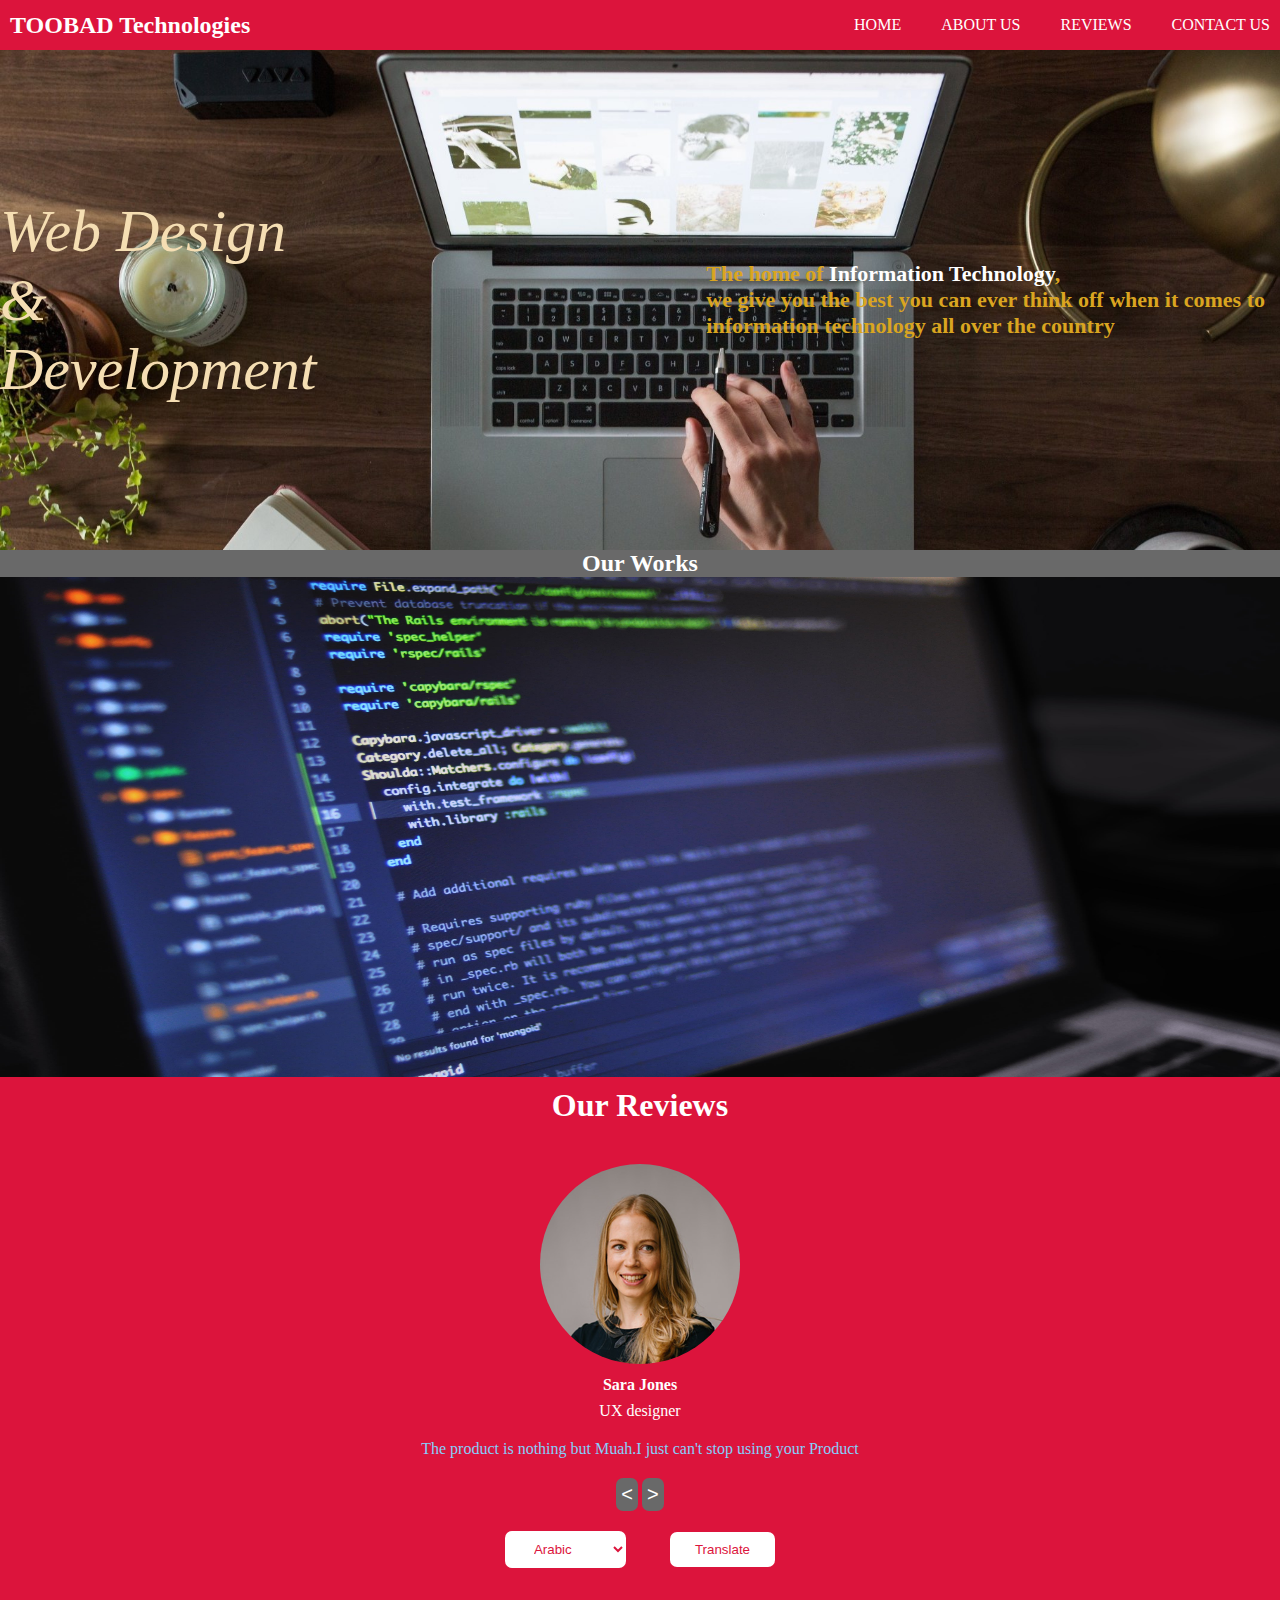
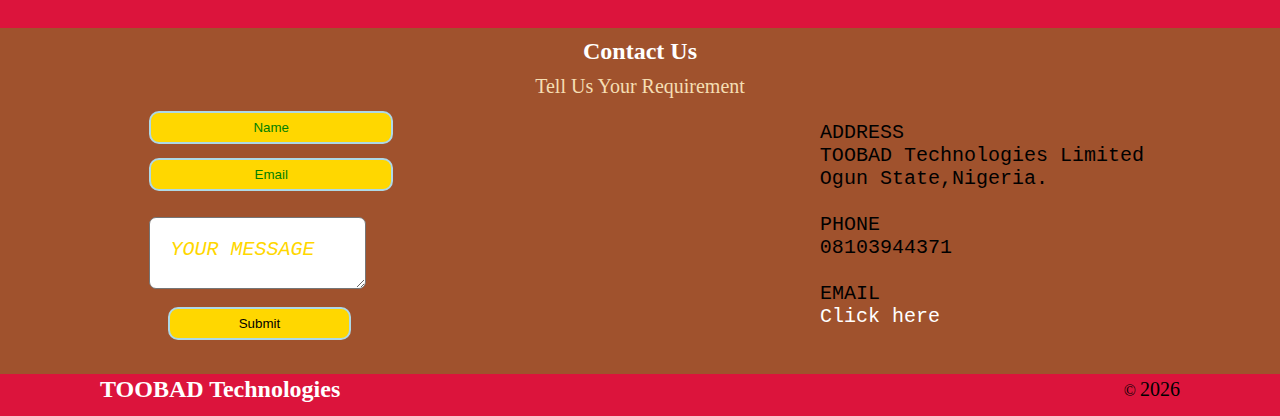
==== index.html @ bc47036b "first" ====
<!DOCTYPE html>
<html lang="en">
<head>
    <meta charset="UTF-8">
    <meta http-equiv="X-UA-Compatible" content="IE=edge">
    <meta name="viewport" content="width=device-width, initial-scale=1.0">
    <title>Home</title>
    <link rel="stylesheet" href="styles.css">
</head>
<body class="index">
    <nav id="home" class="nav-menu">
        <h2 class="head">TOOBAD Technologies</h2>
        <ul class="nav-lists">
          <li class="nav-list-item"> <a href= "#home"> Home</a></li>
            <li class="nav-list-item"> <a href="#about"> About Us</a></li>
            <li class="nav-list-item"> <a href="#reviews"> Reviews</a></li>
            <li class="nav-list-item"> <a href="#contact"> Contact Us</a></li>
        </ul>
        
        <div class="hamburger">
            <span class="bar"></span>
            <span class="bar"></span>
            <span class="bar"></span>
          </div>
    </nav>
<div class="hidden width500">
<nav id="top">
    <h2  class="head">TOOBAD Technologies</h2>
    <ul class="nav-lists">
        <li class="nav-list-item"> <a href= ".home"> Home</a></li>
          <li class="nav-list-item"> <a href="#about"> About Us</a></li>
          <li class="nav-list-item"> <a href="#reviews"> Reviews</a></li>
          <li class="nav-list-item"> <a href="#contact"> Contact Us</a></li>
      </ul>
      <div class="hamburger">
        <span class="bar"></span>
        <span class="bar"></span>
        <span class="bar"></span>
      </div>
</nav>
</div>


    <section  class="first">
        <article class="title">
            Web design <br> & <br> development
        </article>
       <article class="info">
        The home of <span class="IT"> Information Technology</span>, <br>
         we give you the best you can ever think off when it comes to <br> 
         information 
        technology all over the country
    
        </article>
    </section>
    <section id="about" class="second">

        <h2 class="ourWorks">Our Works</h2>
        <article class="ourWorks">
            <img src="images/first (3).jpg"  class="works fade" alt="">
            <img src="images/first (1).jpg" class="works fade"  alt="">
            <img src="images/2-start-simple.jpg" class="works fade"  alt="">
        </article>
    </section>
      
    <section id="reviews" class="third">
        <h1 class="reviews">Our Reviews</h1>
        <article class="review">
            <div class="img-container">
             <img src="images/user-1.png" alt="user-1" id="person-img">
              </div>
  
              <h4 id="author"></h4>
              <p id="job"></p>
              <p id="info"></p>
  
              <!--Buttons-->
         <div class="button-container">
              <button class="prev-btn">
                  &lt;
              </button>
  
              <button class="next-btn">
                  &gt;
              </button>
         </div>
         <select></select>
          <button class="translateBtn">Translate</button>
         
        </article>
    </section>

    <!-- back to top btn -->
 <a href="#home" class="backToTop"><img src="images/arrow-up.png" width="40px"></a>
    <!-- join us btn -->
<a href="pages/signUp.html" class="joinUs">Join us now</a>

<section id="contact" class="fourth">
    
    <h2 class="contactUs">Contact Us</h2>
    <p class="requirement">tell us your requirement </p>
    <div class="contact">
      <div class="partone">
        <form action="#">
        
            <input  type="text" class="contact reduce" 
             placeholder="Name" required >

             <input type="email" id="contactEmail"
             placeholder="Email" class="contact reduce">

             <textarea  id="contactMessage"
              placeholder="Your Message"></textarea>

             <button type="submit" id="contactSubmitBtn"
             class="contactBtn reduce">Submit</button>
        
        </form>
      </div>
    <div class="parttwo">
        <pre>
           <!-- <address> -->
             <span class="h3"> ADDRESS</span>
              TOOBAD Technologies Limited
              Ogun State,Nigeria.

              <span class="h3">PHONE</span>
              08103944371

              <span class="h3">EMAIL</span>
              <a class="clickhere" target="_blank" href="mailto:olalerebabatunde2000@gmail.com">Click here</a>
          <!-- </address> -->
         </pre> 
      </div>
    </div>
</section>

<footer>
    <h2 class="footer">TOOBAD Technologies</h2>
    <article class="footer">&copy; <span class="year"></span></article>
</footer>

    <script src="js/index.js"></script>
</body>
</html>
---- styles.css ----
*{
    margin: 0;
    padding: 0;
    box-sizing: border-box;
}
/* all designs excluding mobile */

html{
    scroll-behavior: smooth;
}


body{
   background-color: white;
   text-align: center;
   padding: 50px;
   overflow-x: hidden;
   /* width: fit-content; */
}
/* pages design */
.header{
    color: white;
    padding: 20px;
}
.container{
    position: relative;
    background-color:rgb(0, 190,0);
    margin: auto;
    max-width: 400px;
    min-height: 400px;   
    border-radius: 10px;
    /* box-shadow: 5px 1px 6px crimson;  */
}
.form-group{
    margin: 2em 0;
}
.remForgot{
    display: flex;
    justify-content: space-between;
    margin: 0 2em 1em;
}
span.rememberText{
    color: white;
    cursor: pointer;
    pointer-events: auto;
}
input[type=checkbox]{
    cursor: pointer;
    
}
button#signUp,button#forgotBtn,button#contactSubmitBtn,button#next,button#login,input[type=text],input[type=email],input[type=password]
,button#verifyBtn{
    border-radius: 10px;
    width: 75%;
    padding: 7px;
    border: 2px solid lightblue;
    color: black;
    outline: none;
    cursor: pointer;
}
.signupEmail{
    margin-left: 2em;
}
.loginPassword{
    margin-left: 1.5em;
}
button#next{
    margin-right: 1em;
}
input::placeholder{
    color: green;
}
button#next,button#login,button#signUp,button#forgotBtn,button#verifyBtn{
    border: none;
    color: #fff;
    font-size: 20px;
    font-weight: 600;
    background: rgb(0, 250,0);
    margin-bottom: 1em;
    cursor: pointer;
}


.hrefLinks{
    color: white;
    text-decoration: none;
    font-style: italic;
}
p.sensitive{
    color:wheat;
    padding:0 50px 50px;
}
body.verify{
    background-color: #fff;
}
input.verify{
    width: 30px;
    cursor: pointer;
    border-color: rgb(0, 190,0);
}
input.verifyBtn{
    width: 40%;
}
section.verificationCode{
    padding: 50px 100px;
    display: flex;
    justify-content: space-evenly;
}
/* pages styling ends here */

/* index styling starts here */

body.index{
    background-color: crimson;
    padding: 0;
    text-align: left;
}
div.width500{
    display: none;
}

@media(min-width:701px){
/* nav design */
nav.nav-menu{
    display: flex;
    justify-content: space-between;
    align-items: center;
    height: 50px;
    padding: 0 10px;
}
.fixed-nav{  
    position: fixed;
    top: 0;
    left: 0;
    width: 100%;
    background: goldenrod;
 } 
nav.nav-menu h2.head{
    color: white

}
nav.nav-menu ul.nav-lists{
    display: flex;
    gap: 40px;
    list-style: none;
}
}


nav ul li a{
    text-decoration: none;
    color: #fff;
    text-transform: uppercase;

}
/* First section design */
section.first{
    background: url(images/1-hero-image.jpg);
    background-position: inherit;
    background-repeat: no-repeat;
    background-size: cover;
    background-attachment: fixed;
    height:500px;
    /* width: 100%; */
    display: flex;
    justify-content: space-between;
    align-items: center;
    
}
section.first article.title{
    color: wheat;
    text-transform: capitalize;
    font-size: 60px;
    font-style: italic ;


}
section.first article.info{
    color: goldenrod;
    font-weight: bold;
    font-size: 22px;
    padding: 15px;
}
span.IT{
    color: white;
}
/* first section design ends here */

/* second section design */

h2.ourWorks{
    text-align: center;
    color: #fff;
    background-color: dimgray;
}
article.ourWorks{
    display: flex;
    justify-content: center;
}
img.works{
    width: 100%;
    height: 500px;
}
img.fade{
    animation: fade 2s;
}

@keyframes fade {
    from{opacity: .4;}
      to{opacity: 1; }

}
/* second section design ends here */

/* third section design */
h1.reviews{
    text-align: center;
    color: #fff;
    margin-top: 10px;
}
article img#person-img{
    border-radius: 500px;
}
article.review{
    text-align: center;
    padding: 40px;
    color: #fff;
}
p#info{
    padding: 20px;
    color: lightskyblue;
}

#author{
    padding: 0.5em;
}

.prev-btn,.next-btn{
    padding: 5px;
    background-color: dimgray;
    color: #fff;
    font-size: 20px;
    border-radius: 7px;
    cursor: pointer;
    outline: none;
    border: none;
}

select option{
    padding: 20px;
}
.translateBtn,select{
    margin: 20px;
    cursor: pointer;
    border-radius: 7px;
    background: white;
    border: none;
     color: crimson;
    padding: 10px 25px;
    outline: none;
}


/* third  section design ends here */

/* join us button */
.joinUs{
    font-size: 20px;
    text-decoration: none;
    bottom: 3rem;
    right: 1rem;
    position: fixed;
    color: #fff;
    /* border-radius: 10px; */
    /* background-color: white; */
    animation: bounce 5s infinite;
    text-transform: uppercase;
    visibility: hidden;
}
.backToTop{
  display: none;
}
.show-link{
    visibility: visible;
}
@keyframes bounce{ 
    0%{transform: scale(0.7) ;}
    50% {transform: scale(1) ;}
     100%{transform: scale(0.7) ;}
} 

/* fourth section styling start here */

section.fourth{
    background-color: sienna
}

h2.contactUs{
           text-align: center;
           color: white;
           padding: 10px;
}
p.requirement{
    text-align: center;
    text-transform: capitalize;
    color: wheat;
    font-size: 20px;
}
div.contact{
    display: flex;
    justify-content: space-around;

}
input.contact{
    margin: 1em;
    width: 100%;
    text-align: center;
    display: block;
    background-color: gold;
}
textarea#contactMessage{
    margin: 1em;
    outline: none;
    border-radius: 7px;
    
}
textarea::placeholder{
    color: gold;
    text-transform: uppercase;
    font-style: italic;
    font-size: 20px;
    display: block;
}
button.contactBtn{
    /* width: 30%; */
    margin: 0 0 0 2rem;
    text-align: center;
    display: block;
    background-color: gold;
}
textarea{
    padding: 20px;
}
div.parttwo{
    font-size: 20px;
}

.clickhere{
    text-decoration: none;
    color: white;
}

/* fourth section design ends here */

/* footer design */

footer{
    display: flex;
    height: 30px;
    align-items: center;
    justify-content: space-between;
    padding: 0 100px;
}
h2.footer{
    color: #fff;
}
span.year{
    font-size: 20px;
}
/* hamburger */

.hamburger{
    display: none;
    position: relative;
}

.hamburger .bar{
    display: block;
    width: 25px;
    background-color: #333;
    height: 3px;
    margin: 5px auto;
    cursor: pointer;
}
/* all designs excluding mobile stops here */
/* design for mobile */

@media(max-width:700px) {
    body.index{
        overflow-x: hidden;
    }
    nav#home{
        margin: 0 auto;
        display: flex;
        justify-content: space-between;
        align-items: center;
        height: 50px;
        
        
    }
    nav#home.height{
        height: 100px;
        align-items: flex-start;
    }
    nav h2.head{
        color: #fff;

    }
    nav ul{
        position: absolute;
        display: block;
        left: 50%;
        top: -100%;
        transition: 0.5s;
    }
    nav ul li{
        height: 25px;
        list-style: none;
    }
    nav ul li a{
        color: gold;
    }

    nav ul.show-links{
        top: 0;
    }
    section.first{
        height: 100vh;
    }
section.first article.title{
    color: wheat;
    text-transform: capitalize;
    font-size: 45px;
    font-style: italic ;
}

div.partone{
    margin-left: 3.9em;
}
input.reduce{
    width: 60%;
}
textarea{
    position: relative;
    padding: 40px 0;
    left: -20px;
}
div.partone button{
    position: relative;
    left: -30px;

}
div.parttwo{
    position: relative;
    font-size: 17px;
    right: 50px;
}

.backToTop{
 font-size: 20px;
 text-decoration: none;
  bottom: 10rem;
 right: 1rem;
 position: fixed;
  color: #fff;
  text-transform: uppercase;
    }
    .show-link{
        display: block;
    }

    /* hamburger div styling */
    
    .hamburger{
        display: block;
        margin: 1em  0;
        cursor: pointer;
    }
    

    .hamburger.active .bar:nth-child(2){
        opacity: 0;
    }
    .hamburger.active .bar:nth-child(1){
        transform: translateY(8px) rotate(45deg);
    }
    .hamburger.active .bar:nth-child(3){
        transform: translateY(-8px) rotate(-45deg)
    }
}

@media (max-width:550px) {
    nav#home{
        display: none;
    }
    div.width500{
        display: block;
    }
    nav#top{
        display: flex;
        justify-content: space-between;
        align-items: center;
        height: 50px;
    }
    nav#top ul{
        z-index: 100;
        position: absolute;
        width: 100%;
        height: 250px;
        left: -100%;
        top: 50px;
        transition: 1s;
        background: crimson;
    }

    nav#top ul.active{
        left: 0;
    }
    nav ul li{
        padding: 30px; 
        list-style: none;
        text-align: center;
    }
    nav ul li:hover{
        background-color: gold;
    }
    nav ul li a{
        color: white;
    }

   section.first{
       display: block;
       text-align: center;
   }
   section.first article.title{
       font-size: 70px;
       color: goldenrod;
       margin-bottom: 100px;
   }
   section.first article.info{
       color: wheat;
   }

.next-btn{
    margin-left: 15px;
}

textarea{
 left: -15x;
}
div.partone{
 left: 40px;
}
div.parttwo{
 position: relative;
 font-size: 13.5px;
}


 footer{
    padding: 0;
}
h2.footer{
    font-size: 20px;
}
span.year{
    font-size: 20px;
}
  /* hamburger div styling */
     .hamburger{
        display: block;
        margin: 1em  0;
        cursor: pointer;
    }
    .hamburger.sactive .bar:nth-child(2){
        opacity: 0;
    }
    .hamburger.sactive .bar:nth-child(1){
        transform: translateY(8px) rotate(45deg);
    }
    .hamburger.sactive .bar:nth-child(3){
        transform: translateY(-8px) rotate(-45deg)
    }
}
@media (max-width:450px){
   section.fourth div.contact{
        display: block;
    }
    div.partone{ 
     margin-left: 3.9em;
 }
 textarea{
     left: 25px;
 }

 div.partone button{
     left: -50px;
 
 }
 div.parttwo{
     display: none;
 }
    
 
 
}

/* Javascript Activated Classes */

/* index page */

select .spaceBtw{
    padding: 20px;
    margin: 5px;
    cursor: pointer;

}
select .spaceBtw:hover{
    background: crimson;
}

/* signup page */
.doesNotMatch{
    display: block;
    position: absolute;
    color:red;
    left: 3.3em;
    bottom: 7.4em;
    
}
.validEmail{
    color: rgb(200, 0,0);
    position: absolute;
    top: 135px;
    left: 50px;

}
.emailValid,.firstTime,.secondTime{
    position: relative;
    left: -27px;
    bottom: -5px;
     opacity: 0;
     pointer-events: none;
}
.emailInvalid{
    position: relative;
    left: -52px;
    bottom: -5px;
    opacity: 0;

}
 

.emailValid.active,.emailInvalid.active,.firstTime.active,.secondTime.active{
    opacity: 1;
    pointer-events: auto;
}
.firstTime.active,.secondTime.active{
    cursor: pointer;
}


/* javascript activated classes */
/* login page */

.loginShowIcon{
    position: relative;
    left: -27px;
    bottom: -5px;
     opacity: 0;
     pointer-events: none;
}
.loginShowIcon.active{
    opacity: 1;
    pointer-events: auto;
    cursor: pointer;
}
 
/* verification page */
.popUp{
    background-color: rgb(0, 190,0);
    width: 300px;
    height: 300px;
    display: flex;
    flex-direction: column;
    justify-content: center;
    position: absolute;
    top: 20%;
    left: 30%;
    border-radius: 20px;
    z-index: 1000;
    pointer-events: none;
    gap: 50px;
    opacity: 0;
}
.popUp.active{
    opacity: 1;
    pointer-events: auto;
}
.popUp p{
    font-size: 20px;
    color: wheat;
}
.popUp a{
    color: #fff;
    text-decoration: none;
    font-size: 25px;
}
.verifyForm.disable,.forgotForm.disable{
    pointer-events: none;
}

/* forgot password */
.popUpForgot{
    background-color: wheat;
    width: 300px;
    height: 300px;
    display: flex;
    flex-direction: column;
    justify-content: center;
    position: absolute;
    top: 20%;
    left: 12%;
    border-radius: 20px;
    z-index: 1000;
    pointer-events: none;
    gap: 50px;
    opacity: 0;
}
.popUpForgot.active{
    opacity: 1;
    pointer-events: auto;
}
.popUpForgot p{
    color: green;
    text-decoration: none;
    font-size: 22px;
}
.popUpForgot a{
    text-decoration: none;
    color: goldenrod;
    font-size: 22px;
}
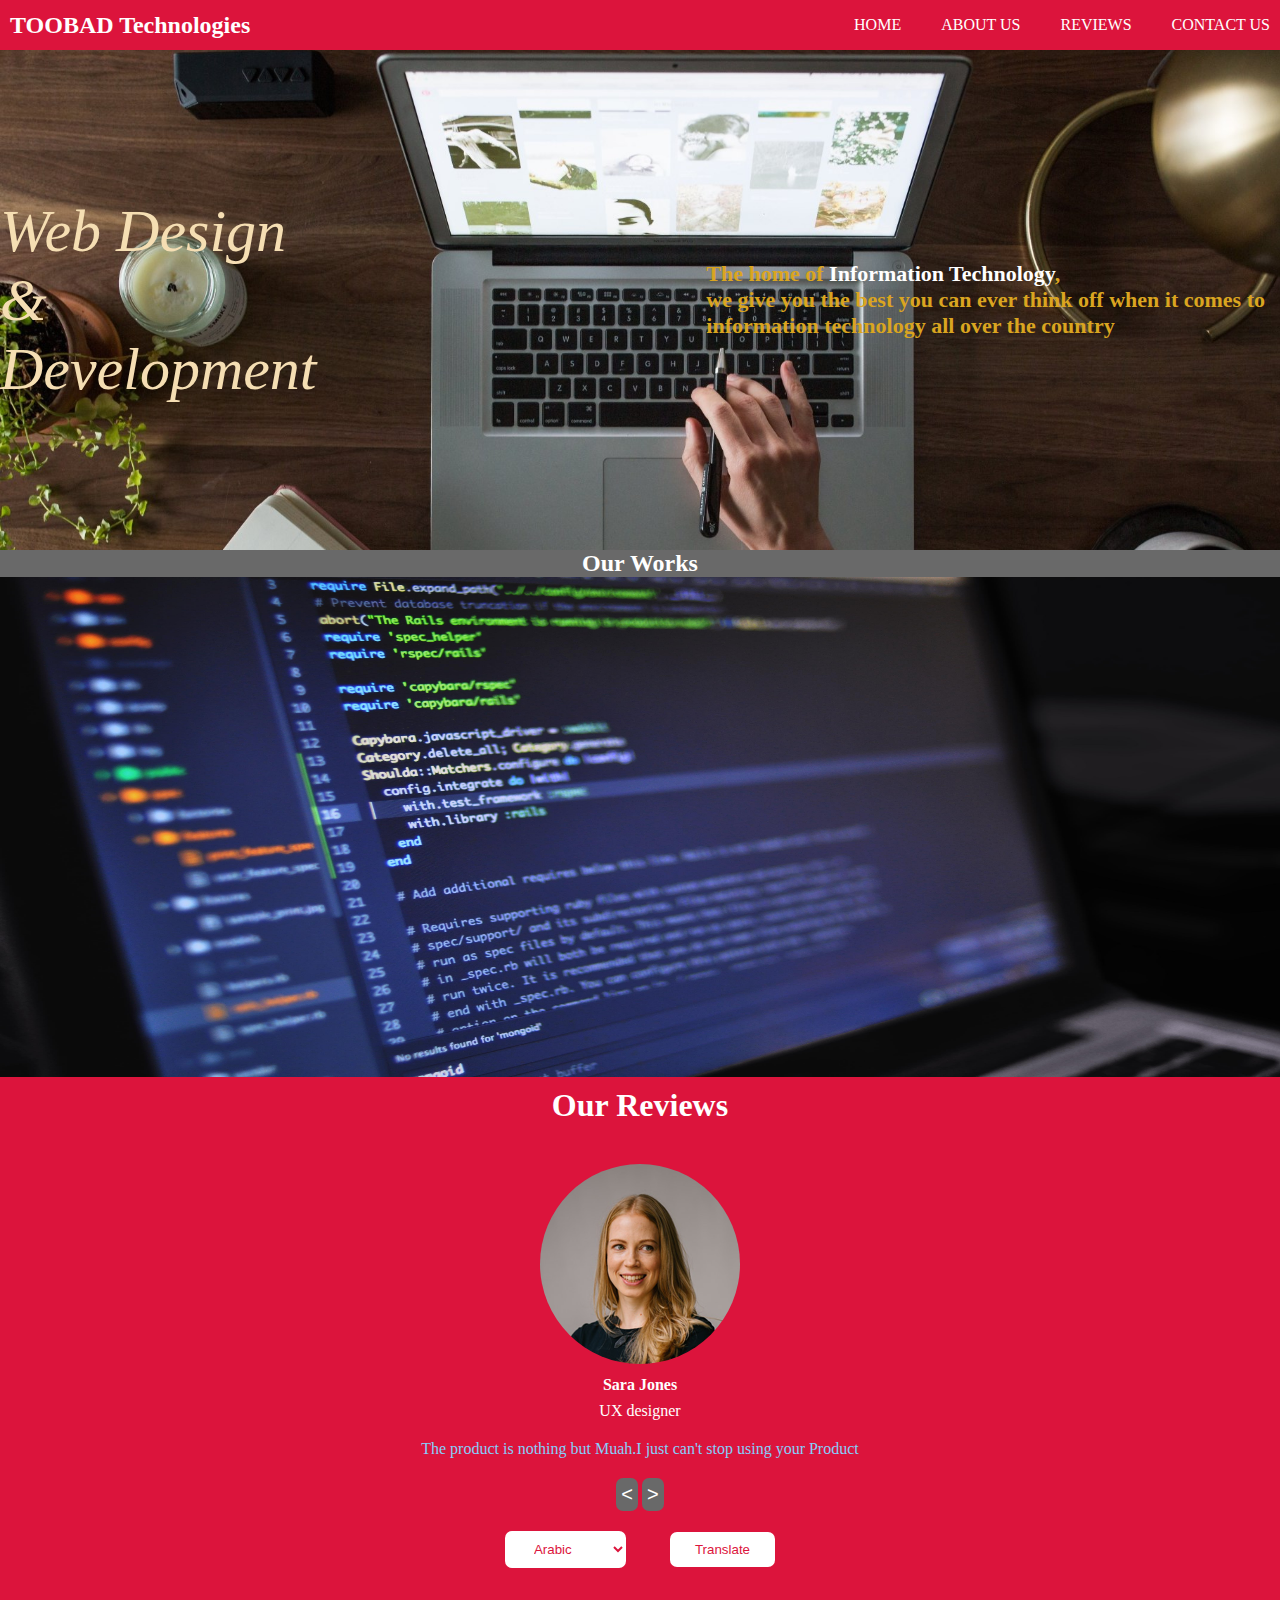
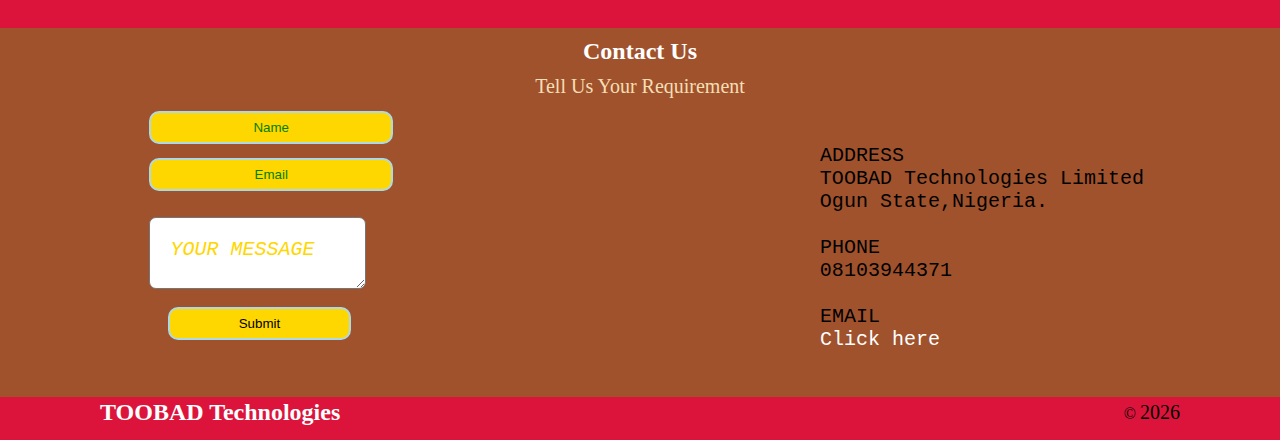
==== commit 5d9dbae8: "third commit" ====
--- a/index.html
+++ b/index.html
@@ -91,7 +91,8 @@
     </section>
 
     <!-- back to top btn -->
- <a href="#home" class="backToTop"><img src="images/arrow-up.png" width="40px"></a>
+    <a href="#top" class="width500Top"><img src="images/arrow-up.png" width="40px"></a>
+    <a href="#home" class="backToTop"><img src="images/arrow-up.png" width="40px"></a>
     <!-- join us btn -->
 <a href="pages/signUp.html" class="joinUs">Join us now</a>
 
@@ -119,7 +120,8 @@
       </div>
     <div class="parttwo">
         <pre>
-           <!-- <address> -->
+           
+               
              <span class="h3"> ADDRESS</span>
               TOOBAD Technologies Limited
               Ogun State,Nigeria.
@@ -129,8 +131,9 @@
 
               <span class="h3">EMAIL</span>
               <a class="clickhere" target="_blank" href="mailto:olalerebabatunde2000@gmail.com">Click here</a>
-          <!-- </address> -->
-         </pre> 
+          
+        </pre>
+        </div>
       </div>
     </div>
 </section>
--- a/styles.css
+++ b/styles.css
@@ -280,6 +280,9 @@
 .backToTop{
   display: none;
 }
+.width500Top{
+    display: none;
+}
 .show-link{
     visibility: visible;
 }
@@ -424,9 +427,9 @@
     nav ul.show-links{
         top: 0;
     }
-    section.first{
+    /* section.first{
         height: 100vh;
-    }
+    } */
 section.first article.title{
     color: wheat;
     text-transform: capitalize;
@@ -459,7 +462,7 @@
 .backToTop{
  font-size: 20px;
  text-decoration: none;
-  bottom: 10rem;
+  bottom: 20rem;
  right: 1rem;
  position: fixed;
   color: #fff;
@@ -533,9 +536,9 @@
        text-align: center;
    }
    section.first article.title{
-       font-size: 70px;
+       font-size: 30px;
        color: goldenrod;
-       margin-bottom: 100px;
+       margin-bottom: 50px;
    }
    section.first article.info{
        color: wheat;
@@ -546,7 +549,7 @@
 }
 
 textarea{
- left: -15x;
+ left: -15px;
 }
 div.partone{
  left: 40px;
@@ -556,6 +559,23 @@
  font-size: 13.5px;
 }
 
+.backToTop{
+    display: none;
+}
+.width500Top{
+    font-size: 20px;
+    text-decoration: none;
+     bottom: 20rem;
+    right: 1rem;
+    position: fixed;
+     color: #fff;
+     text-transform: uppercase;
+     /* display: block; */
+       }
+.width500Top.active{
+    display: block;
+}
+
 
  footer{
     padding: 0;
@@ -567,18 +587,18 @@
     font-size: 20px;
 }
   /* hamburger div styling */
-     .hamburger{
+   nav#top  .hamburger{
         display: block;
         margin: 1em  0;
         cursor: pointer;
     }
-    .hamburger.sactive .bar:nth-child(2){
+    nav#top  .hamburger.sactive .bar:nth-child(2){
         opacity: 0;
     }
-    .hamburger.sactive .bar:nth-child(1){
+    nav#top   .hamburger.sactive .bar:nth-child(1){
         transform: translateY(8px) rotate(45deg);
     }
-    .hamburger.sactive .bar:nth-child(3){
+    nav#top  .hamburger.sactive .bar:nth-child(3){
         transform: translateY(-8px) rotate(-45deg)
     }
 }
@@ -590,11 +610,12 @@
      margin-left: 3.9em;
  }
  textarea{
-     left: 25px;
+     position: relative;
+     left: 20px;
  }
 
  div.partone button{
-     left: -50px;
+     left: -45px;
  
  }
  div.parttwo{
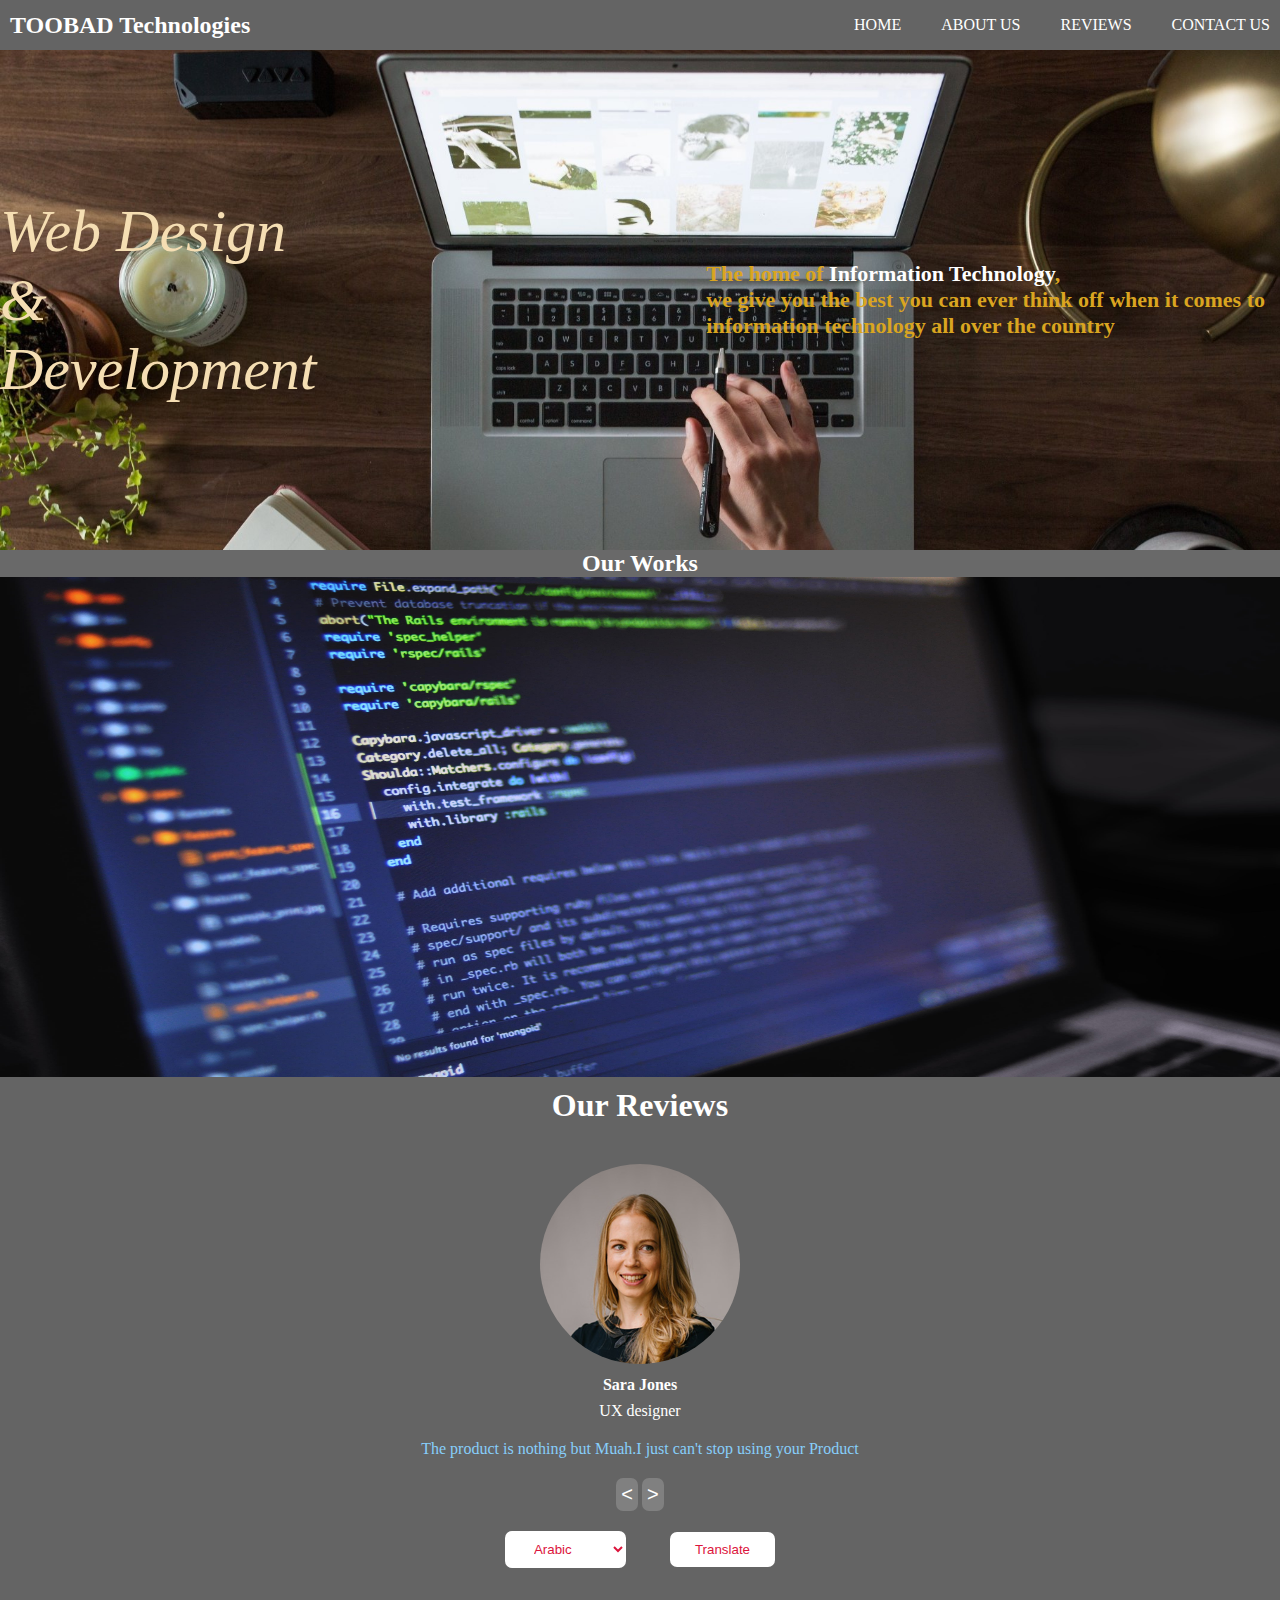
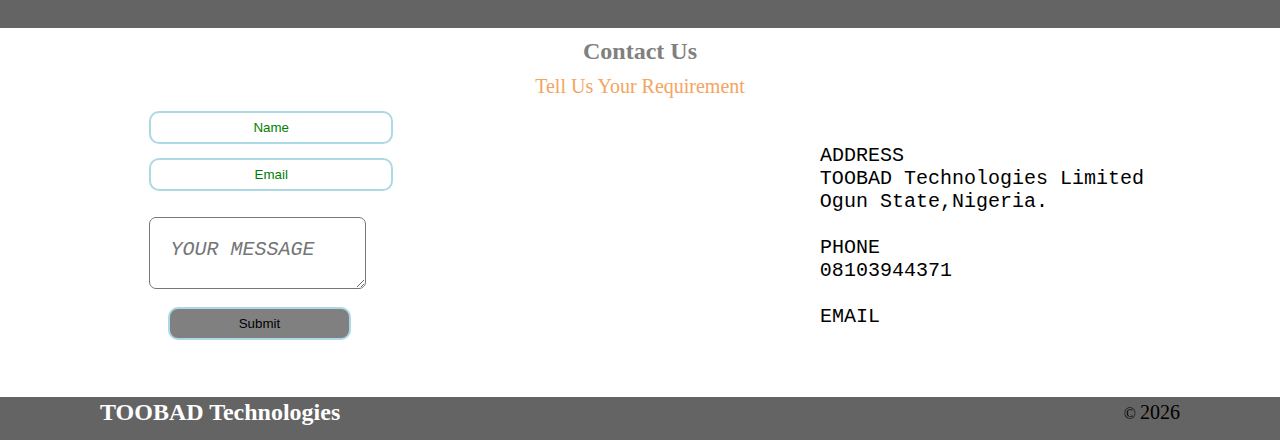
==== commit 8aec8140: "fifth commit" ====
--- a/index.html
+++ b/index.html
@@ -8,6 +8,7 @@
     <link rel="stylesheet" href="styles.css">
 </head>
 <body class="index">
+<div class="indexContainer">
     <nav id="home" class="nav-menu">
         <h2 class="head">TOOBAD Technologies</h2>
         <ul class="nav-lists">
@@ -144,5 +145,7 @@
 </footer>
 
     <script src="js/index.js"></script>
+
+</div>
 </body>
 </html>--- a/styles.css
+++ b/styles.css
@@ -111,10 +111,11 @@
 /* index styling starts here */
 
 body.index{
-    background-color: crimson;
+    background-color: rgb(100,100,100);
     padding: 0;
     text-align: left;
 }
+
 div.width500{
     display: none;
 }
@@ -133,7 +134,7 @@
     top: 0;
     left: 0;
     width: 100%;
-    background: goldenrod;
+    background:lightgray ;
  } 
 nav.nav-menu h2.head{
     color: white
@@ -237,7 +238,7 @@
 
 .prev-btn,.next-btn{
     padding: 5px;
-    background-color: dimgray;
+    background-color: grey;
     color: #fff;
     font-size: 20px;
     border-radius: 7px;
@@ -295,18 +296,18 @@
 /* fourth section styling start here */
 
 section.fourth{
-    background-color: sienna
+    background-color: white
 }
 
 h2.contactUs{
            text-align: center;
-           color: white;
+           color: gray;
            padding: 10px;
 }
 p.requirement{
     text-align: center;
     text-transform: capitalize;
-    color: wheat;
+    color: sandybrown;
     font-size: 20px;
 }
 div.contact{
@@ -319,7 +320,7 @@
     width: 100%;
     text-align: center;
     display: block;
-    background-color: gold;
+    /* background-color: ; */
 }
 textarea#contactMessage{
     margin: 1em;
@@ -328,7 +329,7 @@
     
 }
 textarea::placeholder{
-    color: gold;
+    /* color: ; */
     text-transform: uppercase;
     font-style: italic;
     font-size: 20px;
@@ -339,7 +340,7 @@
     margin: 0 0 0 2rem;
     text-align: center;
     display: block;
-    background-color: gold;
+    background-color: gray;
 }
 textarea{
     padding: 20px;
@@ -493,6 +494,18 @@
 }
 
 @media (max-width:550px) {
+    body.index{
+        background-color: wheat;
+    }
+    div.indexContainer{
+        background-color:rgb(100,100,100);
+        padding: 0;
+        text-align: left;
+        max-width: 95%;
+        border-top-left-radius: 7px;
+        border-top-right-radius: 7px;
+        margin: 0 auto;
+    }
     nav#home{
         display: none;
     }
@@ -513,7 +526,7 @@
         left: -100%;
         top: 50px;
         transition: 1s;
-        background: crimson;
+        background: rgb(100,100,100);
     }
 
     nav#top ul.active{
@@ -525,7 +538,7 @@
         text-align: center;
     }
     nav ul li:hover{
-        background-color: gold;
+        background-color: lightblue;
     }
     nav ul li a{
         color: white;
@@ -545,7 +558,17 @@
    }
 
 .next-btn{
-    margin-left: 15px;
+    margin-left: 10px;
+}
+.translateBtn,select{
+    margin: 7px;
+    cursor: pointer;
+    border-radius: 7px;
+    background: white;
+    border: none;
+     color: crimson;
+    padding: 7px 20px;
+    outline: none;
 }
 
 textarea{
@@ -601,6 +624,51 @@
     nav#top  .hamburger.sactive .bar:nth-child(3){
         transform: translateY(-8px) rotate(-45deg)
     }
+
+/* for pages */
+.container{
+    max-width: 300px;
+    min-height: 400px;   
+    border-radius: 10px;
+}
+button#signUp,button#forgotBtn,button#contactSubmitBtn,button#next,button#login,input[type=text],input[type=email],input[type=password]
+,button#verifyBtn{
+    border-radius: 10px;
+    width: 75%;
+    padding: 7px;
+    border: 2px solid lightblue;
+    color: black;
+    outline: none;
+    cursor: pointer;
+}
+button#next,button#login,button#signUp,button#forgotBtn,button#verifyBtn{
+    border: none;
+    color: #fff;
+    font-size: 20px;
+    font-weight: 400;
+    background: rgb(0, 250,0);
+    margin-bottom: 0.2em;
+    cursor: pointer;
+}
+div.ch{
+    margin-bottom: 1em;
+}
+div.mobile{
+    margin: 0;
+}
+.signupEmail{
+    margin-left: 1.5em;
+}
+.remForgot{
+    display: flex;
+    justify-content: space-between;
+    margin: 0 0.5em 0.3em;
+}
+.DsignupHere{
+    font-size: 12px;
+}
+
+
 }
 @media (max-width:450px){
    section.fourth div.contact{
@@ -611,11 +679,11 @@
  }
  textarea{
      position: relative;
-     left: 20px;
+     left: 15px;
  }
 
  div.partone button{
-     left: -45px;
+     left: -40px;
  
  }
  div.parttwo{
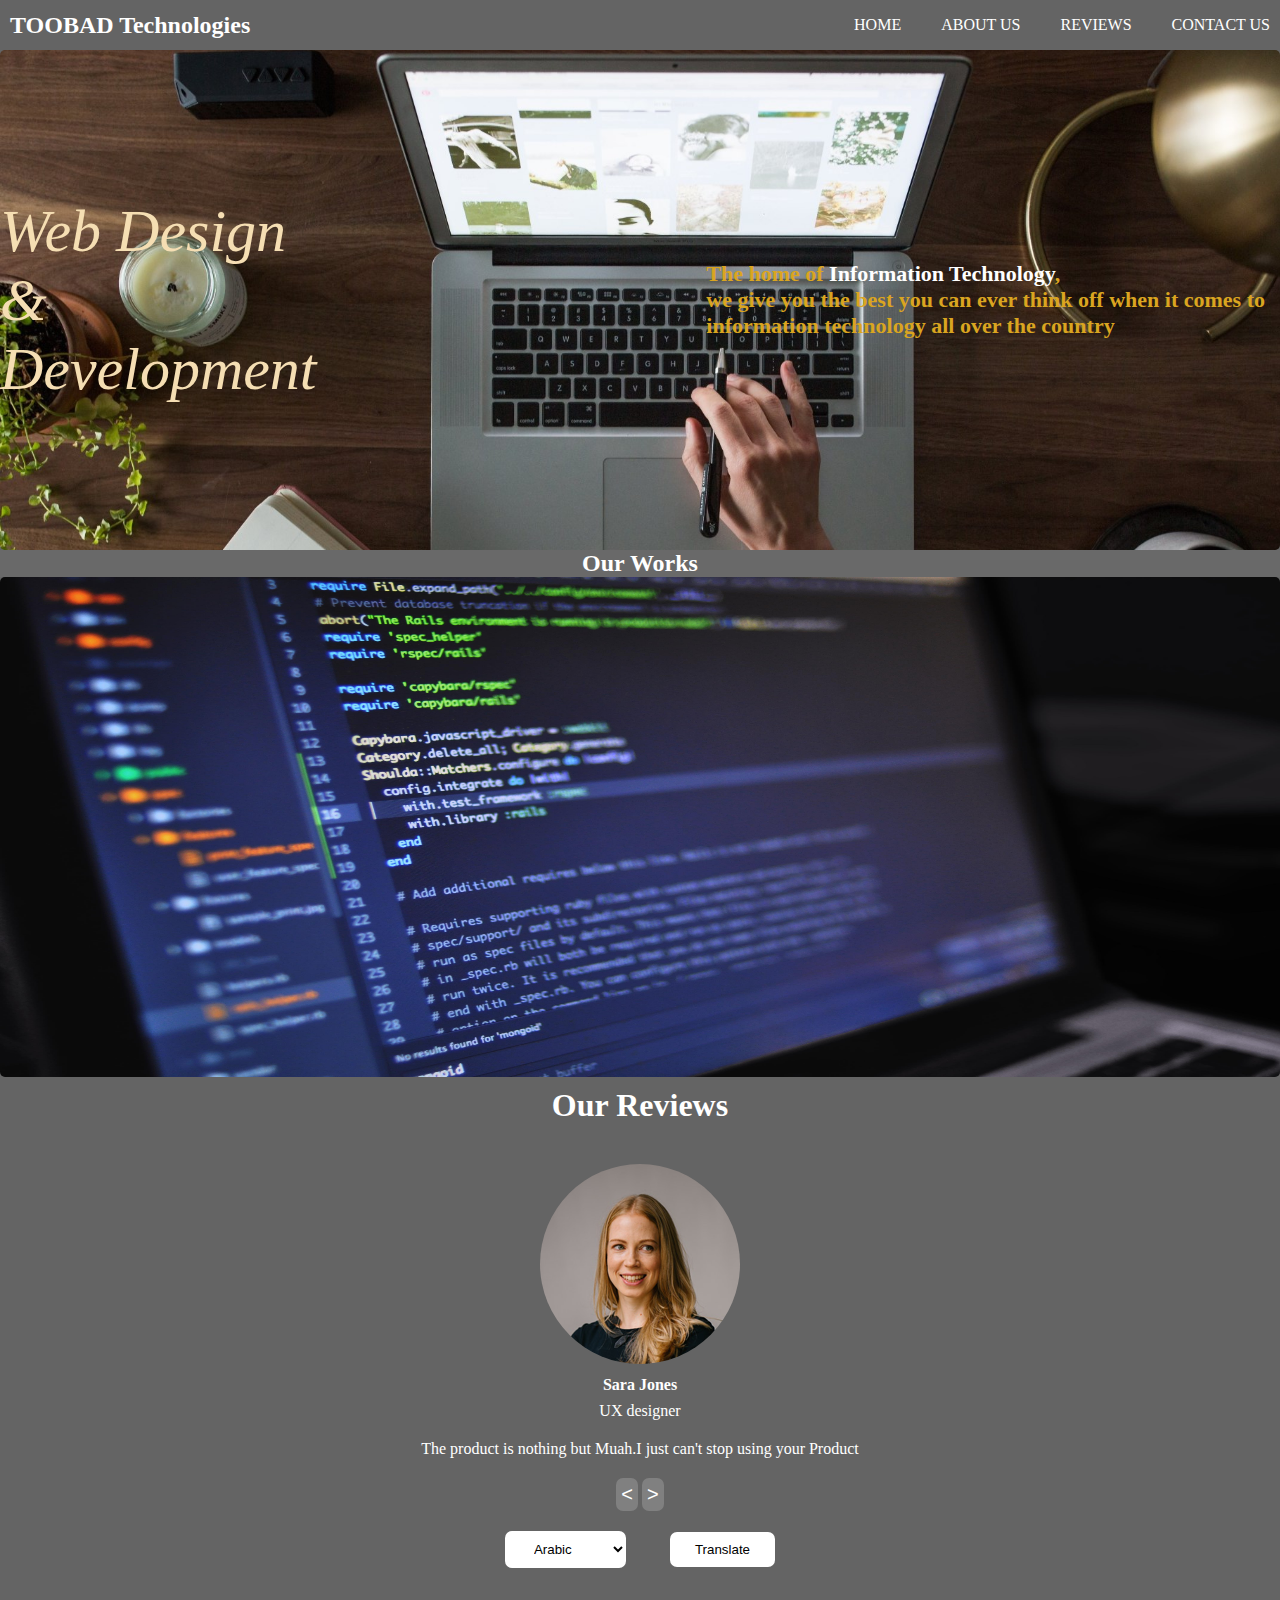
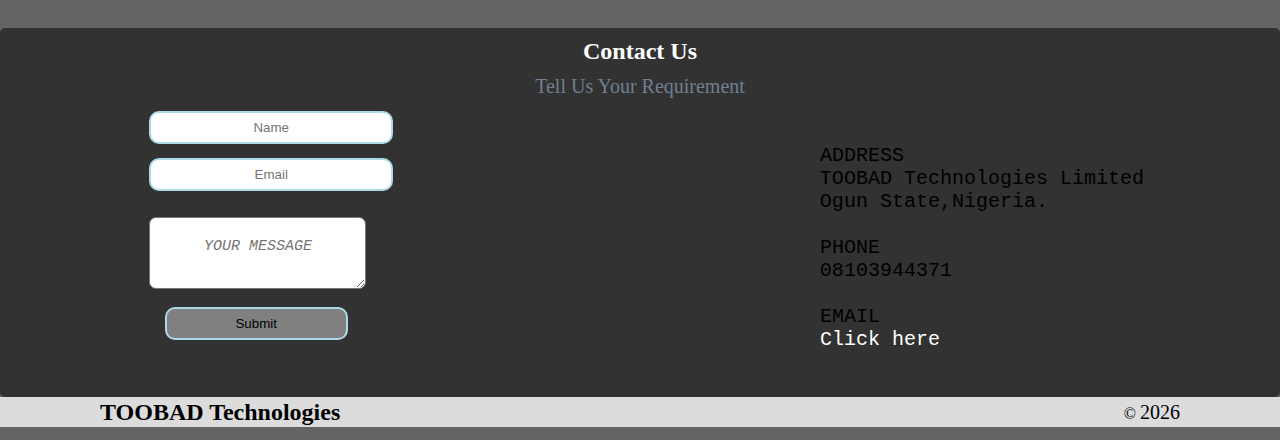
==== commit 65868f36: "cool" ====
--- a/index.html
+++ b/index.html
@@ -5,7 +5,7 @@
     <meta http-equiv="X-UA-Compatible" content="IE=edge">
     <meta name="viewport" content="width=device-width, initial-scale=1.0">
     <title>Home</title>
-    <link rel="stylesheet" href="styles.css">
+    <link rel="stylesheet" href="index.css">
 </head>
 <body class="index">
 <div class="indexContainer">
@@ -28,7 +28,7 @@
 <nav id="top">
     <h2  class="head">TOOBAD Technologies</h2>
     <ul class="nav-lists">
-        <li class="nav-list-item"> <a href= ".home"> Home</a></li>
+        <!-- <li class="nav-list-item"> <a href= "#top"> Home</a></li> -->
           <li class="nav-list-item"> <a href="#about"> About Us</a></li>
           <li class="nav-list-item"> <a href="#reviews"> Reviews</a></li>
           <li class="nav-list-item"> <a href="#contact"> Contact Us</a></li>
--- a/index.css
+++ b/index.css
@@ -0,0 +1,566 @@
+*{
+    margin: 0;
+    padding: 0;
+    box-sizing: border-box;
+}
+/* all designs excluding mobile */
+
+html{
+    scroll-behavior: smooth;
+}
+
+
+body{
+   background-color: white;
+   text-align: center;
+   padding: 50px;
+   overflow-x: hidden;
+}
+
+button#contactSubmitBtn,input[type=text],input[type=email]{
+    border-radius: 10px;
+    width: 75%;
+    padding: 7px;
+    border: 2px solid lightblue;
+    color: black;
+    outline: none;
+    cursor: pointer;
+}
+
+button#next{
+    margin-right: 1em;
+}
+
+body{
+    background-color: rgb(100,100,100);
+    padding: 0;
+    text-align: left;
+}
+
+div.width500{
+    display: none;
+}
+
+@media(min-width:701px){
+/* nav design */
+nav.nav-menu{
+    display: flex;
+    justify-content: space-between;
+    align-items: center;
+    height: 50px;
+    padding: 0 10px;
+}
+.fixed-nav{  
+    position: fixed;
+    top: 0;
+    left: 0;
+    width: 100%;
+    background:lightgray ;
+ } 
+nav.nav-menu h2.head{
+    color: white
+
+}
+nav.nav-menu ul.nav-lists{
+    display: flex;
+    gap: 40px;
+    list-style: none;
+}
+}
+
+
+nav ul li a{
+    text-decoration: none;
+    color: #fff;
+    text-transform: uppercase;
+
+}
+/* First section design */
+section.first{
+    background: url(images/1-hero-image.jpg);
+    background-position: inherit;
+    background-repeat: no-repeat;
+    background-size: cover;
+    background-attachment: fixed;
+    height:500px;
+    border-radius: 5px;
+    display: flex;
+    justify-content: space-between;
+    align-items: center;
+    
+}
+section.first article.title{
+    color: wheat;
+    text-transform: capitalize;
+    font-size: 60px;
+    font-style: italic ;
+
+
+}
+section.first article.info{
+    color: goldenrod;
+    font-weight: bold;
+    font-size: 22px;
+    padding: 15px;
+}
+span.IT{
+    color: white;
+}
+/* first section design ends here */
+
+/* second section design */
+
+h2.ourWorks{
+    text-align: center;
+    color: #fff;
+    background-color: dimgray;
+}
+article.ourWorks{
+    display: flex;
+    justify-content: center;
+}
+img.works{
+    width: 100%;
+    height: 500px;
+    border-radius: 5px;
+}
+img.fade{
+    animation: fade 2s;
+}
+
+@keyframes fade {
+    from{opacity: .4;}
+      to{opacity: 1; }
+
+}
+/* second section design ends here */
+
+/* third section design */
+h1.reviews{
+    text-align: center;
+    color: #fff;
+    margin-top: 10px;
+}
+article img#person-img{
+    border-radius: 500px;
+}
+article.review{
+    text-align: center;
+    padding: 40px;
+    color: #fff;
+}
+p#info{
+    padding: 20px;
+}
+
+#author{
+    padding: 0.5em;
+}
+
+.prev-btn,.next-btn{
+    padding: 5px;
+    background-color: grey;
+    color: #fff;
+    font-size: 20px;
+    border-radius: 7px;
+    cursor: pointer;
+    outline: none;
+    border: none;
+}
+
+select option{
+    padding: 20px;
+}
+.translateBtn,select{
+    margin: 20px;
+    cursor: pointer;
+    border-radius: 7px;
+    background: white;
+    border: none;
+    padding: 10px 25px;
+    outline: none;
+}
+
+
+/* third  section design ends here */
+
+/* join us button */
+.joinUs{
+    font-size: 20px;
+    text-decoration: none;
+    bottom: 3rem;
+    right: 1rem;
+    position: fixed;
+    color: #fff;
+    animation: bounce 5s infinite;
+    text-transform: uppercase;
+    visibility: hidden;
+}
+.backToTop{
+  display: none;
+}
+.width500Top{
+    display: none;
+}
+.show-link{
+    visibility: visible;
+}
+@keyframes bounce{ 
+    0%{transform: scale(0.7) ;}
+    50% {transform: scale(1) ;}
+     100%{transform: scale(0.7) ;}
+} 
+
+/* fourth section styling start here */
+
+section.fourth{
+    background-color: rgb(50, 50, 50);
+    border-radius: 5px;
+}
+
+h2.contactUs{
+           text-align: center;
+           color: white;
+           padding: 10px;
+}
+p.requirement{
+    text-align: center;
+    text-transform: capitalize;
+    color: slategray;
+    font-size: 20px;
+}
+div.contact{
+    display: flex;
+    justify-content: space-around;
+
+}
+input.contact{
+    margin: 1em;
+    width: 100%;
+    text-align: center;
+    display: block;
+}
+textarea#contactMessage{
+    margin: 1em;
+    outline: none;
+    border-radius: 7px;   
+}
+textarea::placeholder{
+    text-transform: uppercase;
+    font-style: italic;
+    font-size: 15px;
+    display: block;
+    text-align: center;
+}
+button.contactBtn{
+    margin: 0 0 0 1.8rem;
+    text-align: center;
+    display: block;
+    background-color: gray;
+}
+textarea{
+    padding: 20px;
+}
+div.parttwo{
+    font-size: 20px;
+}
+
+.clickhere{
+    text-decoration: none;
+    color: white;
+}
+
+/* fourth section design ends here */
+
+/* footer design */
+
+footer{
+    display: flex;
+    height: 30px;
+    align-items: center;
+    justify-content: space-between;
+    padding: 0 100px;
+    background-color: gainsboro;
+}
+
+span.year{
+    font-size: 20px;
+}
+/* hamburger */
+
+.hamburger{
+    display: none;
+    position: relative;
+}
+
+.hamburger .bar{
+    display: block;
+    width: 25px;
+    background-color: #333;
+    height: 3px;
+    margin: 5px auto;
+    cursor: pointer;
+}
+/* all designs excluding mobile stops here */
+
+/* design for tablet */
+
+@media(max-width:700px) {
+    body.index{
+        overflow-x: hidden;
+    }
+    nav#home{
+        margin: 0 auto;
+        display: flex;
+        justify-content: space-between;
+        align-items: center;
+        height: 50px;
+        
+        
+    }
+    nav#home.height{
+        height: 100px;
+        align-items: flex-start;
+    }
+    nav h2.head{
+        color: #fff;
+
+    }
+    nav ul{
+        position: absolute;
+        display: block;
+        left: 50%;
+        top: -100%;
+        transition: 0.5s;
+    }
+    nav ul li{
+        height: 25px;
+        list-style: none;
+    }
+    nav ul li a{
+        color: gold;
+    }
+
+    nav ul.show-links{
+        top: 0;
+    }
+    
+section.first article.title{
+    color: wheat;
+    text-transform: capitalize;
+    font-size: 45px;
+    font-style: italic ;
+}
+
+div.partone{
+    margin-left: 3.9em;
+}
+input.reduce{
+    width: 60%;
+}
+textarea{
+    position: relative;
+    padding: 40px 0;
+    left: -20px;
+}
+div.partone button{
+    position: relative;
+    left: -30px;
+
+}
+div.parttwo{
+    position: relative;
+    font-size: 17px;
+    right: 50px;
+}
+
+.backToTop{
+ font-size: 20px;
+ text-decoration: none;
+  bottom: 20rem;
+ right: 1rem;
+ position: fixed;
+  color: #fff;
+  text-transform: uppercase;
+    }
+    .show-link{
+        display: block;
+    }
+
+    /* hamburger div styling */
+    
+    .hamburger{
+        display: block;
+        margin: 1em  0;
+        cursor: pointer;
+    }
+    
+
+    .hamburger.active .bar:nth-child(2){
+        opacity: 0;
+    }
+    .hamburger.active .bar:nth-child(1){
+        transform: translateY(8px) rotate(45deg);
+    }
+    .hamburger.active .bar:nth-child(3){
+        transform: translateY(-8px) rotate(-45deg)
+    }
+}
+
+@media (max-width:550px) {
+    body.index{
+        background-color: white;
+    }
+    div.indexContainer{
+        background-color:rgb(100,100,100);
+        padding: 0 5px;
+        text-align: left;
+        max-width: 99%;
+        border-top-left-radius: 7px;
+        border-top-right-radius: 7px;
+        margin: 0 auto;
+    }
+    nav#home{
+        display: none;
+    }
+    div.width500{
+        display: block;
+    }
+    nav#top{
+        display: flex;
+        justify-content: space-between;
+        align-items: center;
+        height: 50px;
+    }
+    nav#top ul{
+        z-index: 100;
+        position: absolute;
+        width: 100%;
+        height: 200px;
+        left: -100%;
+        top: 50px;
+        transition: 1s;
+        background: rgb(100,100,100);
+    }
+
+    nav#top ul.active{
+        left: 0;
+    }
+    nav ul li{
+        padding: 30px; 
+        list-style: none;
+        text-align: center;
+    }
+    nav ul li:hover{
+        background-color: lightblue;
+    }
+    nav ul li a{
+        color: white;
+    }
+
+   section.first{
+       display: block;
+       text-align: center;
+   }
+   section.first article.title{
+       font-size: 30px;
+       color: goldenrod;
+       margin-bottom: 50px;
+   }
+   section.first article.info{
+       color: wheat;
+   }
+
+.next-btn{
+    margin-left: 10px;
+}
+.translateBtn,select{
+    margin: 7px;
+    cursor: pointer;
+    border-radius: 7px;
+    background: white;
+    border: none;
+    padding: 7px 20px;
+    outline: none;
+}
+
+textarea{
+ left: -15px;
+}
+div.partone{
+ left: 40px;
+}
+div.parttwo{
+ position: relative;
+ font-size: 13.5px;
+}
+
+.backToTop{
+    display: none;
+}
+.width500Top{
+    font-size: 20px;
+    text-decoration: none;
+     bottom: 20rem;
+    right: 1rem;
+    position: fixed;
+     color: #fff;
+     text-transform: uppercase;
+     /* display: block; */
+       }
+.width500Top.active{
+    display: block;
+}
+
+
+ footer{
+    padding: 0;
+}
+h2.footer{
+    font-size: 20px;
+}
+span.year{
+    font-size: 20px;
+}
+  /* hamburger div styling */
+   nav#top  .hamburger{
+        display: block;
+        margin: 1em  0;
+        cursor: pointer;
+    }
+    nav#top  .hamburger.sactive .bar:nth-child(2){
+        opacity: 0;
+    }
+    nav#top   .hamburger.sactive .bar:nth-child(1){
+        transform: translateY(8px) rotate(45deg);
+    }
+    nav#top  .hamburger.sactive .bar:nth-child(3){
+        transform: translateY(-8px) rotate(-45deg)
+    }
+
+
+}
+@media (max-width:450px){
+   section.fourth div.contact{
+        display: block;
+    }
+    div.partone{ 
+     margin-left: 3.9em;
+ }
+ textarea{
+     position: relative;
+     left: 15px;
+ }
+
+ div.partone button{
+     left: -40px;
+ 
+ }
+ div.parttwo{
+     display: none;
+ }
+    
+ 
+ 
+}
+
